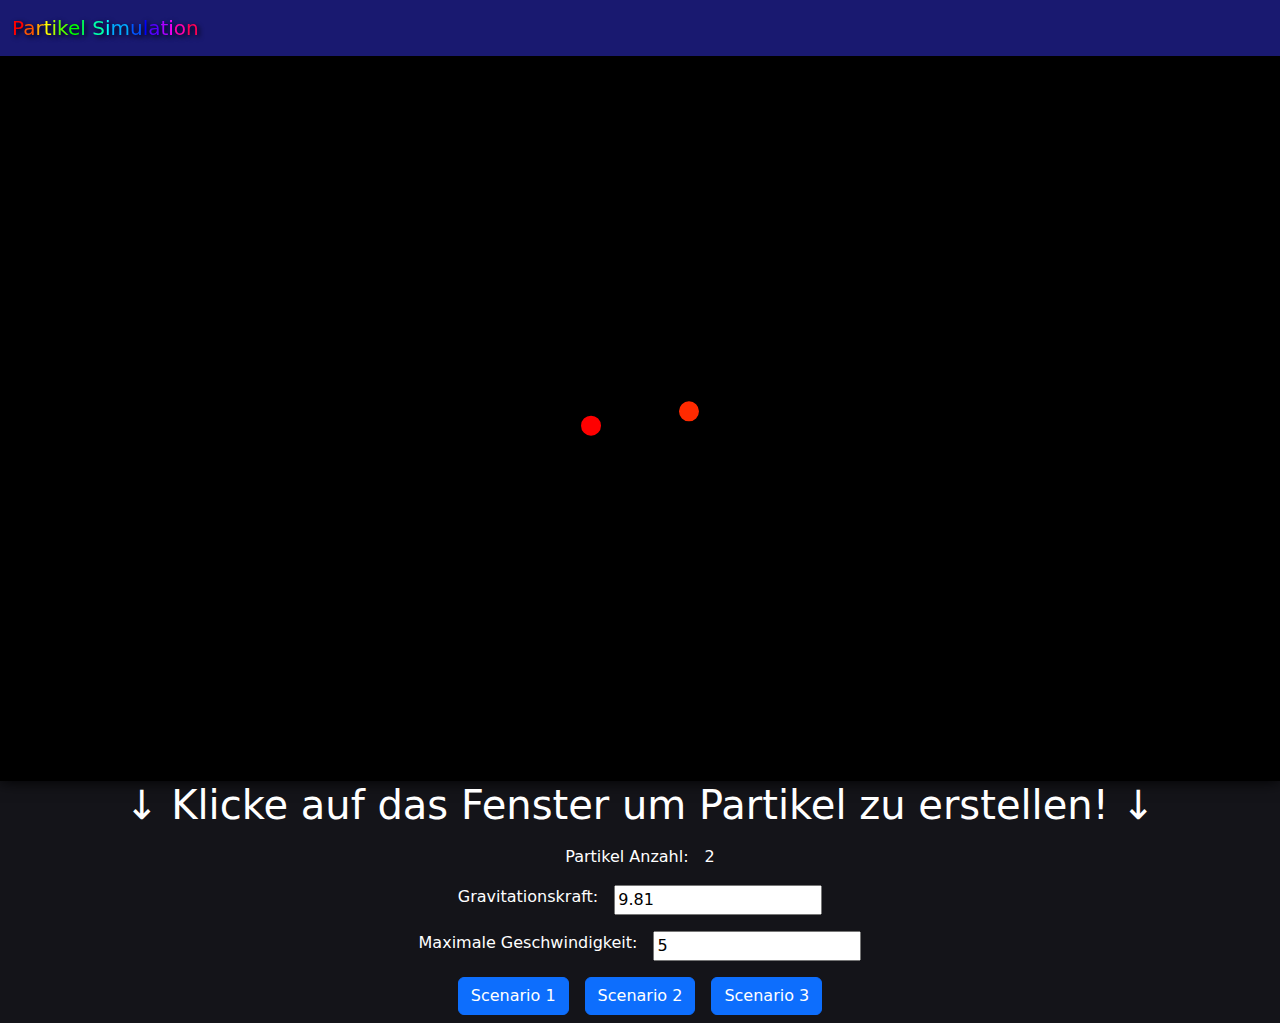
==== particles/index.html @ 81f67963 "Particle sim eingefügt" ====
<!DOCTYPE html>
<html lang="en">
<head>
    <meta charset="UTF-8">
    <meta http-equiv="X-UA-Compatible" content="IE=edge">
    <meta name="viewport" content="width=device-width, initial-scale=1.0">
    <title>Partikel Simulation</title>
    <!-- Latest compiled and minified CSS -->
    <link href="https://cdn.jsdelivr.net/npm/bootstrap@5.2.3/dist/css/bootstrap.min.css" rel="stylesheet">

    <!-- Latest compiled JavaScript -->
    <script src="https://cdn.jsdelivr.net/npm/bootstrap@5.2.3/dist/js/bootstrap.bundle.min.js"></script>
    <link rel="stylesheet" href="style.css">
</head>
<body>
    <nav class="navbar navbar-expand-sm navbar-dark">
        <div class="container-fluid">
          <a class="navbar-brand" href="#">
            <span style="color:#FF0000">P</span><span style="color:#FF5500">a</span><span style="color:#FFAA00">r</span><span style="color:#FFFF00">t</span><span style="color:#AAFF00">i</span><span style="color:#55FF00">k</span><span style="color:#00FF00">e</span><span style="color:#00FF55">l</span> <span style="color:#00FFAA">S</span><span style="color:#00FFFF">i</span><span style="color:#00AAFF">m</span><span style="color:#0055FF">u</span><span style="color:#0000FF">l</span><span style="color:#5500FF">a</span><span style="color:#AA00FF">t</span><span style="color:#FF00FF">i</span><span style="color:#FF00AA">o</span><span style="color:#FF0055">n</span>
          </a>
        </div>
      </nav>
    <canvas id="myCanvas" width="900px" height="10px" class="">
    </canvas>
    <div class="container">
        <h1 class="text-center">↓ Klicke auf das Fenster um Partikel zu erstellen! ↓</h1>
        <div class="d-flex justify-content-center">
          <div class="m-2">
            Partikel Anzahl:
          </div>
          <div id="particle-count" class="m-2">
            2
          </div>
        </div>
        <div class="d-flex justify-content-center">
          <div class="m-2">
            Gravitationskraft:
          </div>
          <div class="m-2">
            <input type="number" id="gravitation" value="9.81">
          </div>
        </div>
        <div class="d-flex justify-content-center">
          <div class="m-2">
            Maximale Geschwindigkeit:
          </div>
          <div class="m-2">
            <input type="number" id="max-vel" value="5">
          </div>
        </div>
        <div class="d-flex justify-content-center">
          <div class="m-2">
            <button class="btn btn-primary" onclick="scenario1()">Scenario 1</button>
          </div>
          <div class="m-2">
            <button class="btn btn-primary" onclick="scenario2()">Scenario 2</button>
          </div>
          <div class="m-2">
            <button class="btn btn-primary" onclick="scenario3()">Scenario 3</button>
          </div>
        </div>
    </div>
    <script src="script.js"></script>
</body>
</html>
---- particles/style.css ----
.navbar {
    background-color: midnightblue;
    box-shadow: black 0px 0px 15px;
}

canvas {
    box-shadow: black 0px 0px 15px;
    border: none;;
    display: block;
    margin: auto;
    background-color: black;
}

body {
    background-color: rgb(20,20,25);
    color: white;
}

.navbar-brand {
    text-shadow: 2px 2px 5px black;
}
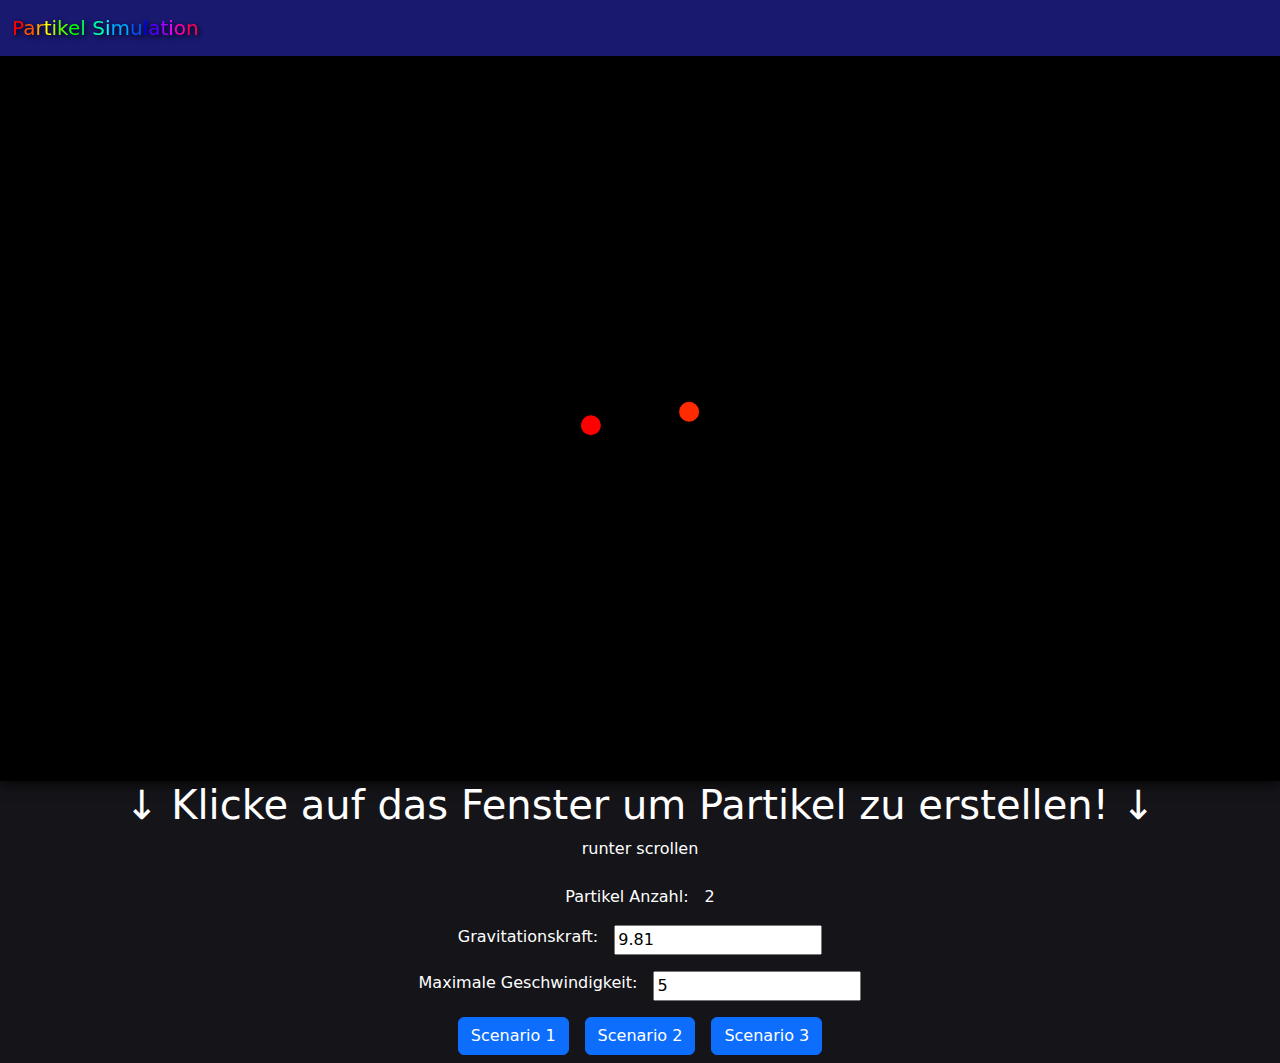
==== commit c3913a4a: "build" ====
--- a/particles/index.html
+++ b/particles/index.html
@@ -24,6 +24,7 @@
     </canvas>
     <div class="container">
         <h1 class="text-center">↓ Klicke auf das Fenster um Partikel zu erstellen! ↓</h1>
+        <p class="text-center">runter scrollen</p>
         <div class="d-flex justify-content-center">
           <div class="m-2">
             Partikel Anzahl:
